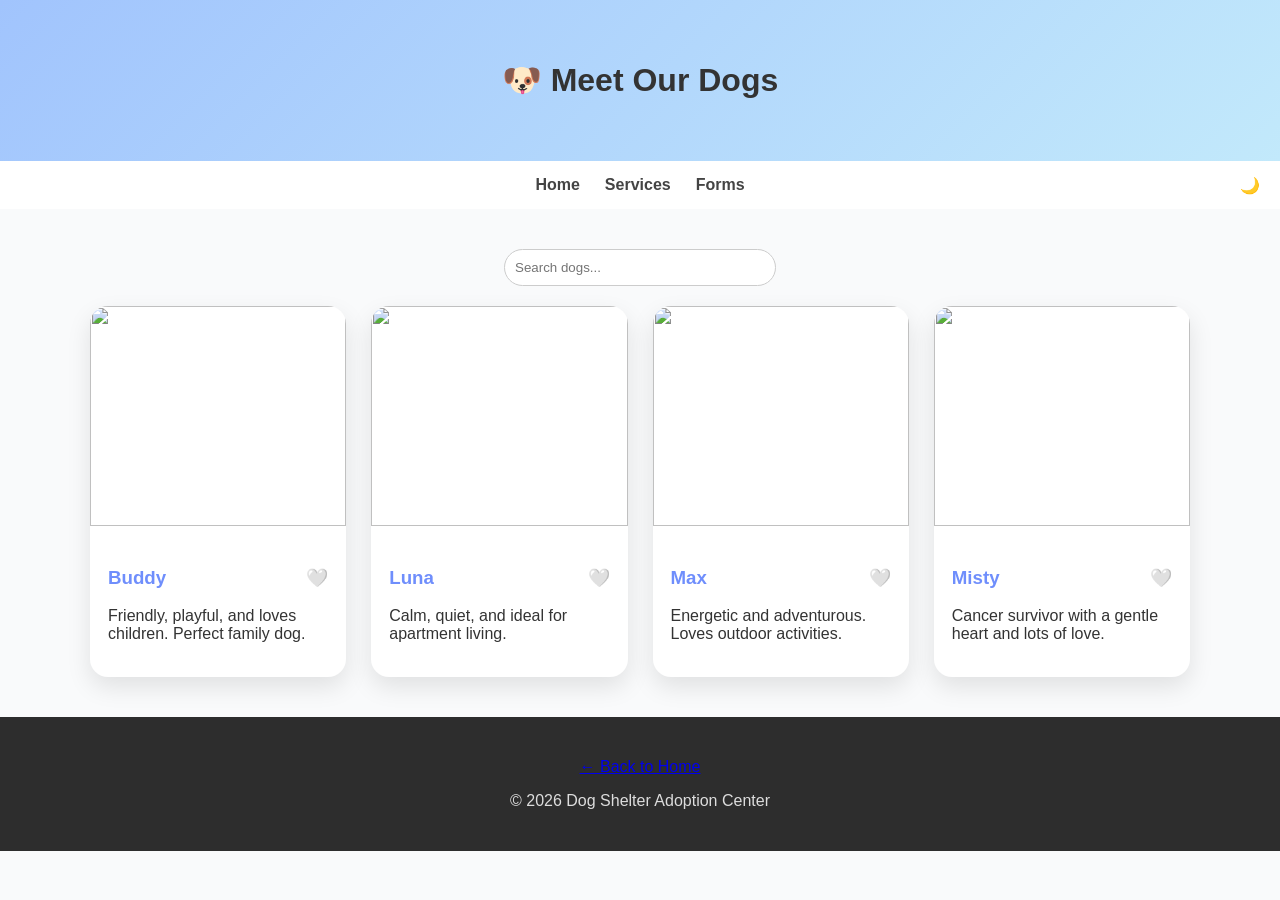
==== dogs.html @ d5d82e31 "Add files via upload" ====
<!DOCTYPE html>
<html lang="en">
<head>
<meta charset="UTF-8">
<meta name="viewport" content="width=device-width, initial-scale=1.0">
<title>Our Dogs</title>

<style>
body {
  font-family: 'Segoe UI', sans-serif;
  background: #f9fafb;
  margin: 0;
  color: #333;
  transition: 0.3s;
}

/* DARK MODE */
.dark {
  background: #1e1e1e;
  color: #eee;
}

/* HEADER */
header {
  background: linear-gradient(135deg, #a1c4fd, #c2e9fb);
  padding: 40px 20px;
  text-align: center;
}

/* NAV */
nav {
  background: #fff;
  display: flex;
  justify-content: center;
  gap: 25px;
  padding: 15px;
  position: sticky;
  top: 0;
}

nav a {
  text-decoration: none;
  color: #444;
  font-weight: 600;
}

.toggle-btn {
  position: absolute;
  right: 20px;
  cursor: pointer;
}

/* SEARCH */
.search-box {
  text-align: center;
  margin-bottom: 20px;
}

.search-box input {
  padding: 10px;
  width: 250px;
  border-radius: 20px;
  border: 1px solid #ccc;
}

/* GRID */
.container {
  max-width: 1100px;
  margin: 40px auto;
  padding: 0 20px;
}

.dog-grid {
  display: grid;
  grid-template-columns: repeat(auto-fit, minmax(230px, 1fr));
  gap: 25px;
}

/* CARD */
.dog-card {
  background: #fff;
  border-radius: 18px;
  overflow: hidden;
  box-shadow: 0 10px 25px rgba(0,0,0,0.1);
  transform: translateY(30px);
  opacity: 0;
}

.dog-card.show {
  transform: translateY(0);
  opacity: 1;
}

.dog-card:hover {
  transform: scale(1.03);
}

.dog-card img {
  width: 100%;
  height: 220px;
  object-fit: cover;
}

.info {
  padding: 18px;
}

.info h3 {
  color: #6f8efc;
}

/* FAVORITE */
.fav-btn {
  cursor: pointer;
  font-size: 18px;
  float: right;
}

/* FOOTER */
footer {
  background: #2d2d2d;
  color: #ddd;
  text-align: center;
  padding: 25px;
}
</style>
</head>

<body>

<header>
  <h1>🐶 Meet Our Dogs</h1>
</header>

<nav>
  <a href="index.html">Home</a>
  <a href="services.html">Services</a>
  <a href="adoption.html">Forms</a>
  <span class="toggle-btn" onclick="toggleDarkMode()">🌙</span>
</nav>

<div class="container">

  <!-- SEARCH -->
  <div class="search-box">
    <input type="text" id="search" placeholder="Search dogs...">
  </div>

  <div class="dog-grid" id="dogGrid">

    <div class="dog-card">
      <img src="images/buddy.jpg">
      <div class="info">
        <h3>Buddy <span class="fav-btn">🤍</span></h3>
        <p>Friendly, playful, and loves children. Perfect family dog.</p>
      </div>
    </div>

    <div class="dog-card">
      <img src="images/luna.jpg">
      <div class="info">
        <h3>Luna <span class="fav-btn">🤍</span></h3>
        <p>Calm, quiet, and ideal for apartment living.</p>
      </div>
    </div>

    <div class="dog-card">
      <img src="images/max.jpg">
      <div class="info">
        <h3>Max <span class="fav-btn">🤍</span></h3>
        <p>Energetic and adventurous. Loves outdoor activities.</p>
      </div>
    </div>

    <div class="dog-card">
      <img src="images/misty.jpg">
      <div class="info">
        <h3>Misty <span class="fav-btn">🤍</span></h3>
        <p>Cancer survivor with a gentle heart and lots of love.</p>
      </div>
    </div>

  </div>
</div>

<footer>
  <p><a href="index.html">← Back to Home</a></p>
  <p>© 2026 Dog Shelter Adoption Center</p>
</footer>

<script>

/* DARK MODE */
function toggleDarkMode() {
  document.body.classList.toggle("dark");
}

/* SEARCH FILTER */
document.getElementById("search").addEventListener("keyup", function() {
  let value = this.value.toLowerCase();
  let cards = document.querySelectorAll(".dog-card");

  cards.forEach(card => {
    let name = card.innerText.toLowerCase();
    card.style.display = name.includes(value) ? "block" : "none";
  });
});

/* FAVORITES (LOCAL STORAGE) */
document.querySelectorAll(".fav-btn").forEach(btn => {
  btn.addEventListener("click", function() {
    this.textContent = this.textContent === "🤍" ? "❤️" : "🤍";
  });
});

/* SCROLL ANIMATION */
const cards = document.querySelectorAll('.dog-card');

function reveal() {
  cards.forEach(card => {
    let top = card.getBoundingClientRect().top;
    if (top < window.innerHeight - 50) {
      card.classList.add("show");
    }
  });
}

window.addEventListener("scroll", reveal);
window.addEventListener("load", reveal);

</script>

</body>
</html>
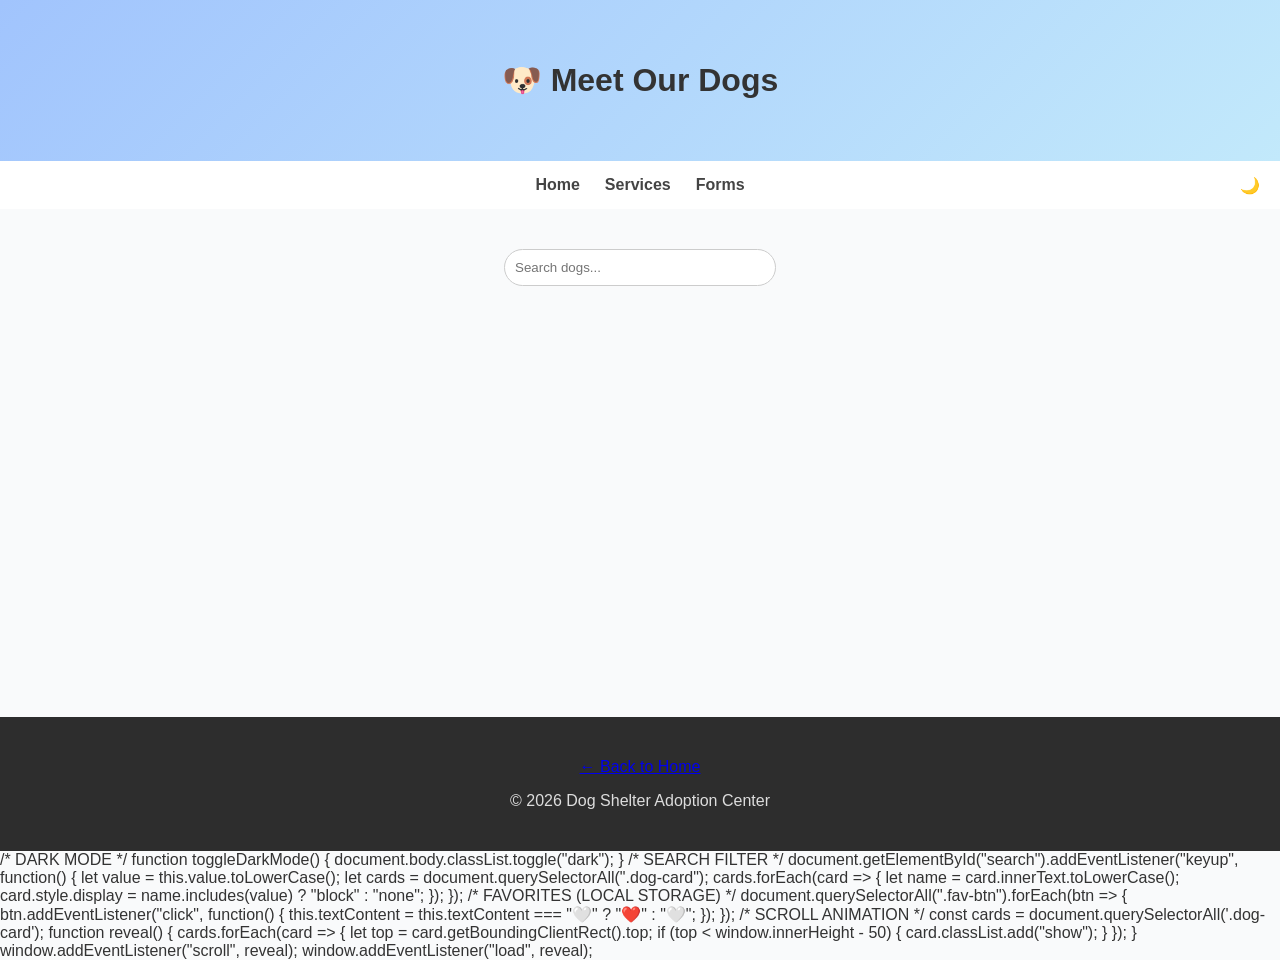
==== commit 91135d37: "Update dogs.html" ====
--- a/dogs.html
+++ b/dogs.html
@@ -189,6 +189,49 @@
 </footer>
 
 <script>
+  <h2>Draw Your Favorite Dog 🐶</h2>
+
+<canvas id="drawingCanvas" width="500" height="300" style="border:1px solid black;"></canvas>
+
+<br><br>
+
+<button onclick="clearCanvas()">Clear</button>
+
+<script>
+const canvas = document.getElementById("drawingCanvas");
+const ctx = canvas.getContext("2d");
+
+let drawing = false;
+
+canvas.addEventListener("mousedown", () => {
+    drawing = true;
+});
+
+canvas.addEventListener("mouseup", () => {
+    drawing = false;
+    ctx.beginPath();
+});
+
+canvas.addEventListener("mousemove", draw);
+
+function draw(event) {
+    if (!drawing) return;
+
+    ctx.lineWidth = 3;
+    ctx.lineCap = "round";
+    ctx.strokeStyle = "black";
+
+    ctx.lineTo(event.offsetX, event.offsetY);
+    ctx.stroke();
+    ctx.beginPath();
+    ctx.moveTo(event.offsetX, event.offsetY);
+}
+
+function clearCanvas() {
+    ctx.clearRect(0, 0, canvas.width, canvas.height);
+}
+</script>
+
 
 /* DARK MODE */
 function toggleDarkMode() {
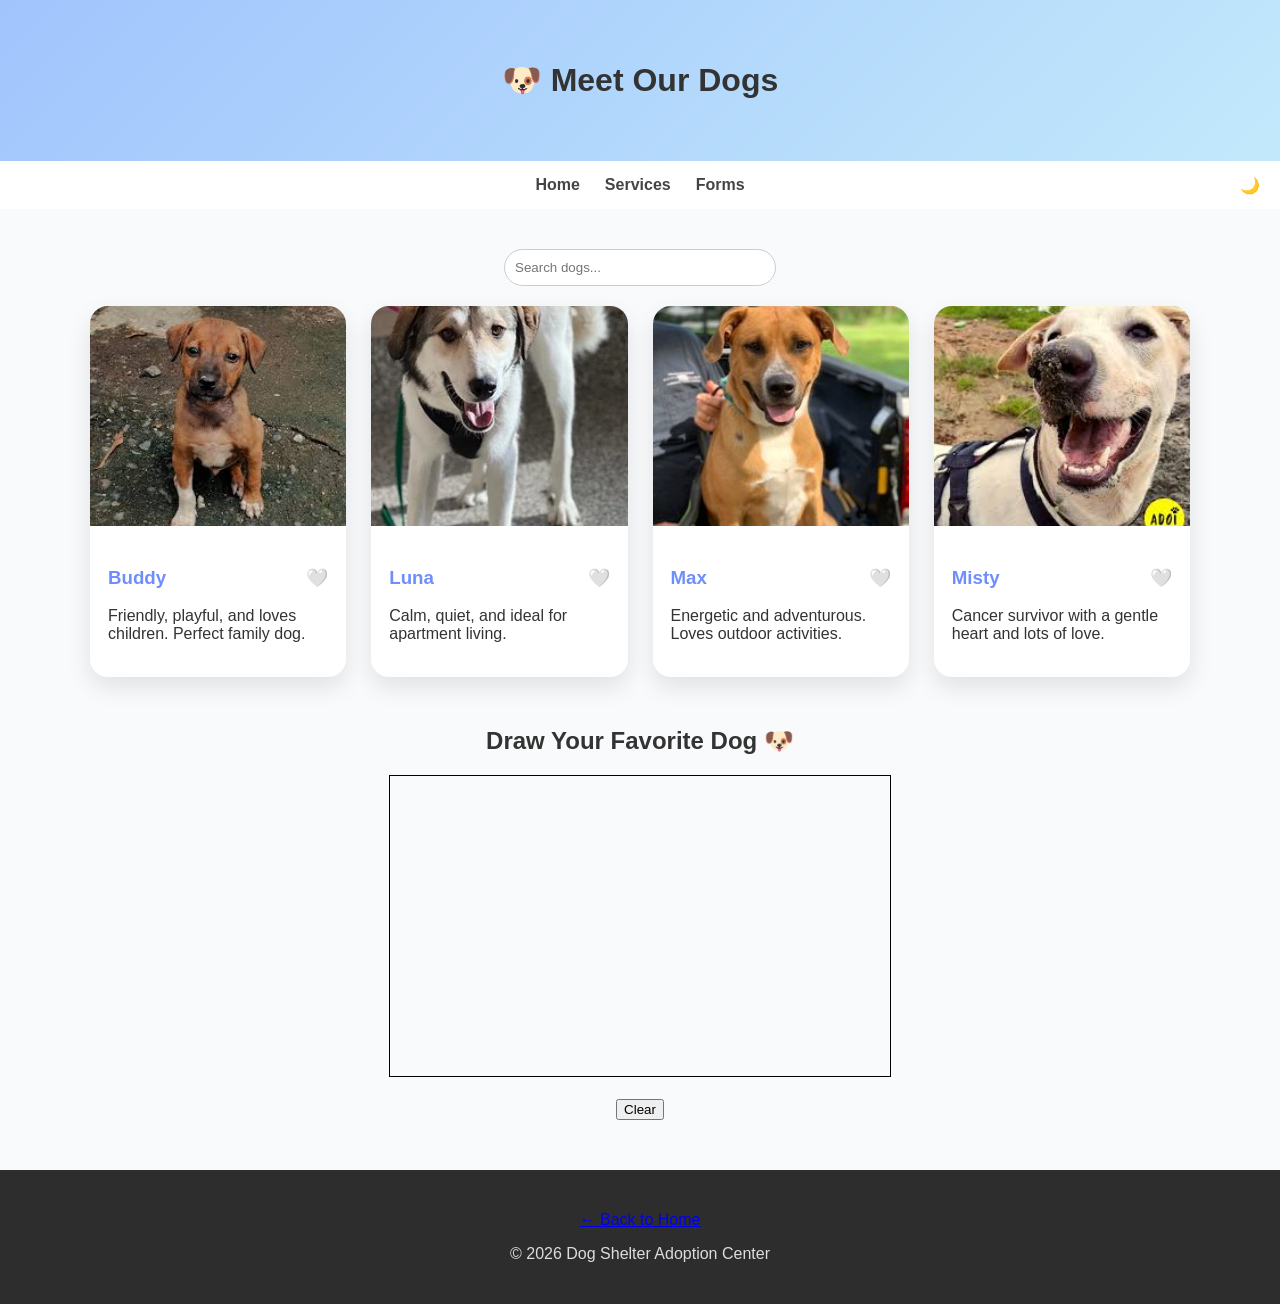
==== commit 3b3b11d6: "Update dogs.html" ====
--- a/dogs.html
+++ b/dogs.html
@@ -116,6 +116,12 @@
   float: right;
 }
 
+/* DRAWING SECTION */
+.canvas-section {
+  text-align: center;
+  margin: 50px;
+}
+
 /* FOOTER */
 footer {
   background: #2d2d2d;
@@ -146,7 +152,7 @@
     <input type="text" id="search" placeholder="Search dogs...">
   </div>
 
-  <div class="dog-grid" id="dogGrid">
+  <div class="dog-grid">
 
     <div class="dog-card">
       <img src="images/buddy.jpg">
@@ -181,6 +187,14 @@
     </div>
 
   </div>
+</div>
+
+<!-- DRAWING CANVAS -->
+<div class="canvas-section">
+  <h2>Draw Your Favorite Dog 🐶</h2>
+  <canvas id="drawingCanvas" width="500" height="300" style="border:1px solid black;"></canvas>
+  <br><br>
+  <button onclick="clearCanvas()">Clear</button>
 </div>
 
 <footer>
@@ -189,57 +203,43 @@
 </footer>
 
 <script>
-  <h2>Draw Your Favorite Dog 🐶</h2>
-
-<canvas id="drawingCanvas" width="500" height="300" style="border:1px solid black;"></canvas>
-
-<br><br>
-
-<button onclick="clearCanvas()">Clear</button>
-
-<script>
+// CANVAS DRAWING
 const canvas = document.getElementById("drawingCanvas");
 const ctx = canvas.getContext("2d");
 
 let drawing = false;
 
-canvas.addEventListener("mousedown", () => {
-    drawing = true;
+canvas.addEventListener("mousedown", () => drawing = true);
+canvas.addEventListener("mouseup", () => {
+  drawing = false;
+  ctx.beginPath();
 });
-
-canvas.addEventListener("mouseup", () => {
-    drawing = false;
-    ctx.beginPath();
-});
-
 canvas.addEventListener("mousemove", draw);
 
-function draw(event) {
-    if (!drawing) return;
-
-    ctx.lineWidth = 3;
-    ctx.lineCap = "round";
-    ctx.strokeStyle = "black";
-
-    ctx.lineTo(event.offsetX, event.offsetY);
-    ctx.stroke();
-    ctx.beginPath();
-    ctx.moveTo(event.offsetX, event.offsetY);
+function draw(e) {
+  if (!drawing) return;
+
+  ctx.lineWidth = 3;
+  ctx.lineCap = "round";
+  ctx.strokeStyle = "black";
+
+  ctx.lineTo(e.offsetX, e.offsetY);
+  ctx.stroke();
+  ctx.beginPath();
+  ctx.moveTo(e.offsetX, e.offsetY);
 }
 
 function clearCanvas() {
-    ctx.clearRect(0, 0, canvas.width, canvas.height);
-}
-</script>
-
-
-/* DARK MODE */
+  ctx.clearRect(0, 0, canvas.width, canvas.height);
+}
+
+// DARK MODE
 function toggleDarkMode() {
   document.body.classList.toggle("dark");
 }
 
-/* SEARCH FILTER */
-document.getElementById("search").addEventListener("keyup", function() {
+// SEARCH
+document.getElementById("search").addEventListener("keyup", function () {
   let value = this.value.toLowerCase();
   let cards = document.querySelectorAll(".dog-card");
 
@@ -249,14 +249,14 @@
   });
 });
 
-/* FAVORITES (LOCAL STORAGE) */
+// FAVORITES
 document.querySelectorAll(".fav-btn").forEach(btn => {
-  btn.addEventListener("click", function() {
+  btn.addEventListener("click", function () {
     this.textContent = this.textContent === "🤍" ? "❤️" : "🤍";
   });
 });
 
-/* SCROLL ANIMATION */
+// SCROLL ANIMATION
 const cards = document.querySelectorAll('.dog-card');
 
 function reveal() {
@@ -270,8 +270,8 @@
 
 window.addEventListener("scroll", reveal);
 window.addEventListener("load", reveal);
-
 </script>
 
 </body>
 </html>
+
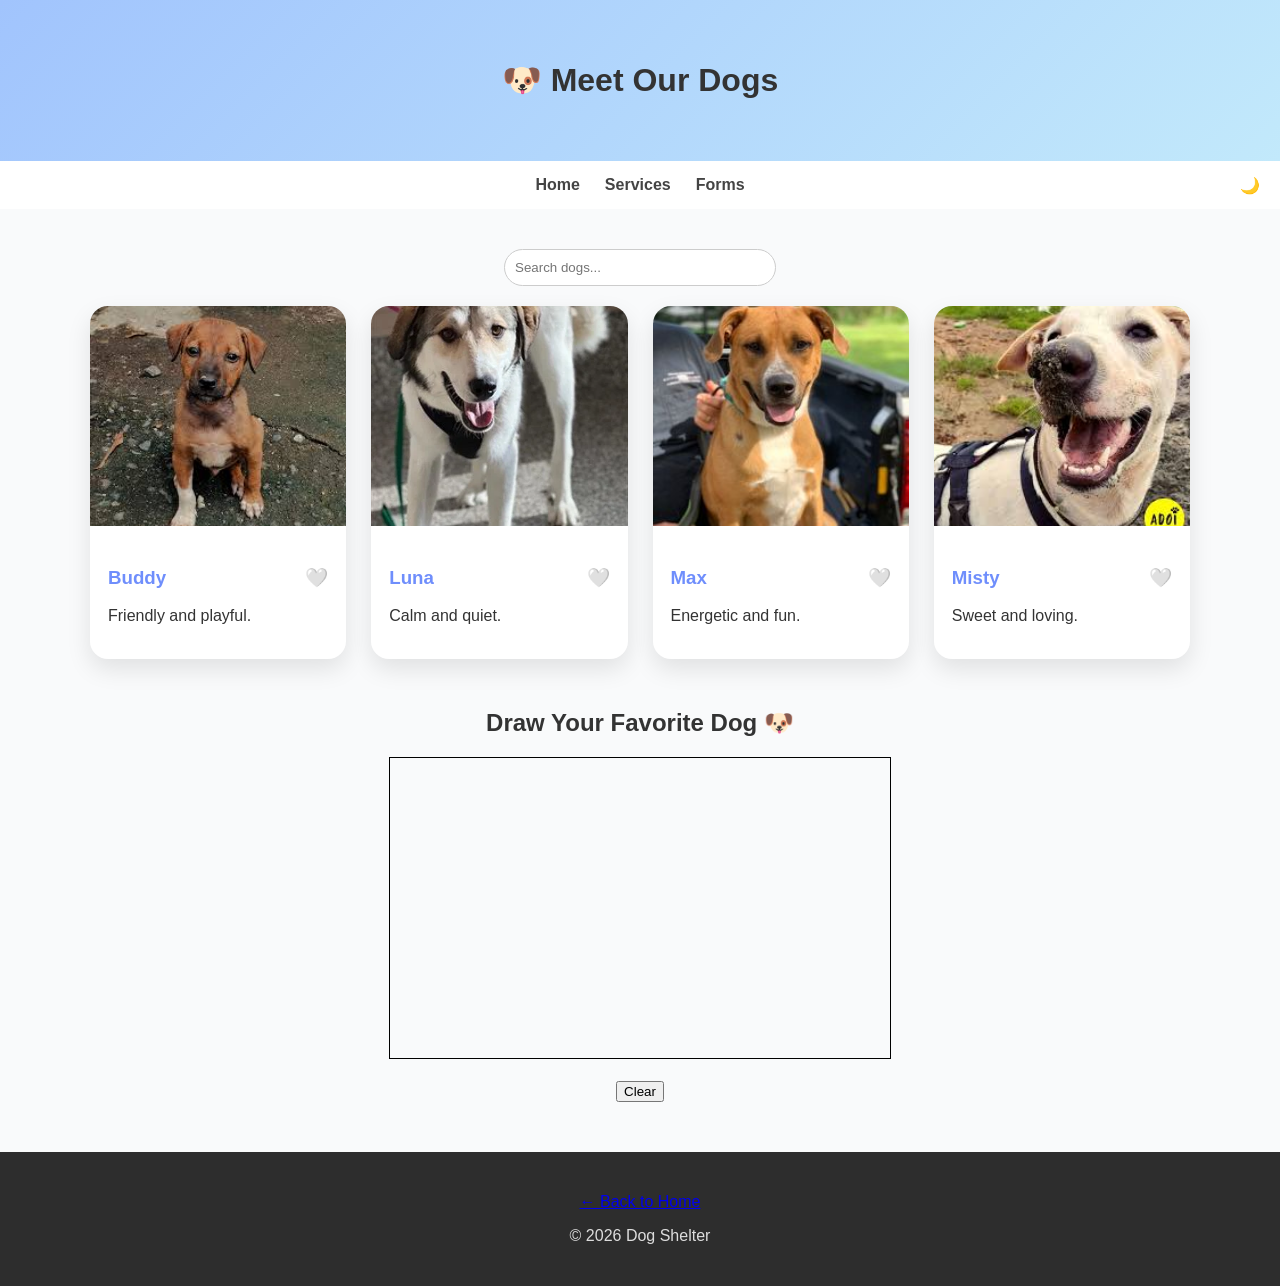
==== commit 7cd771d8: "Update dogs.html" ====
--- a/dogs.html
+++ b/dogs.html
@@ -14,20 +14,17 @@
   transition: 0.3s;
 }
 
-/* DARK MODE */
 .dark {
   background: #1e1e1e;
   color: #eee;
 }
 
-/* HEADER */
 header {
   background: linear-gradient(135deg, #a1c4fd, #c2e9fb);
   padding: 40px 20px;
   text-align: center;
 }
 
-/* NAV */
 nav {
   background: #fff;
   display: flex;
@@ -50,7 +47,6 @@
   cursor: pointer;
 }
 
-/* SEARCH */
 .search-box {
   text-align: center;
   margin-bottom: 20px;
@@ -63,7 +59,6 @@
   border: 1px solid #ccc;
 }
 
-/* GRID */
 .container {
   max-width: 1100px;
   margin: 40px auto;
@@ -76,7 +71,6 @@
   gap: 25px;
 }
 
-/* CARD */
 .dog-card {
   background: #fff;
   border-radius: 18px;
@@ -84,15 +78,12 @@
   box-shadow: 0 10px 25px rgba(0,0,0,0.1);
   transform: translateY(30px);
   opacity: 0;
+  transition: 0.4s;
 }
 
 .dog-card.show {
   transform: translateY(0);
   opacity: 1;
-}
-
-.dog-card:hover {
-  transform: scale(1.03);
 }
 
 .dog-card img {
@@ -109,20 +100,16 @@
   color: #6f8efc;
 }
 
-/* FAVORITE */
 .fav-btn {
   cursor: pointer;
-  font-size: 18px;
   float: right;
 }
 
-/* DRAWING SECTION */
 .canvas-section {
   text-align: center;
   margin: 50px;
 }
 
-/* FOOTER */
 footer {
   background: #2d2d2d;
   color: #ddd;
@@ -147,7 +134,6 @@
 
 <div class="container">
 
-  <!-- SEARCH -->
   <div class="search-box">
     <input type="text" id="search" placeholder="Search dogs...">
   </div>
@@ -158,7 +144,7 @@
       <img src="images/buddy.jpg">
       <div class="info">
         <h3>Buddy <span class="fav-btn">🤍</span></h3>
-        <p>Friendly, playful, and loves children. Perfect family dog.</p>
+        <p>Friendly and playful.</p>
       </div>
     </div>
 
@@ -166,7 +152,7 @@
       <img src="images/luna.jpg">
       <div class="info">
         <h3>Luna <span class="fav-btn">🤍</span></h3>
-        <p>Calm, quiet, and ideal for apartment living.</p>
+        <p>Calm and quiet.</p>
       </div>
     </div>
 
@@ -174,7 +160,7 @@
       <img src="images/max.jpg">
       <div class="info">
         <h3>Max <span class="fav-btn">🤍</span></h3>
-        <p>Energetic and adventurous. Loves outdoor activities.</p>
+        <p>Energetic and fun.</p>
       </div>
     </div>
 
@@ -182,14 +168,14 @@
       <img src="images/misty.jpg">
       <div class="info">
         <h3>Misty <span class="fav-btn">🤍</span></h3>
-        <p>Cancer survivor with a gentle heart and lots of love.</p>
+        <p>Sweet and loving.</p>
       </div>
     </div>
 
   </div>
 </div>
 
-<!-- DRAWING CANVAS -->
+<!-- CANVAS -->
 <div class="canvas-section">
   <h2>Draw Your Favorite Dog 🐶</h2>
   <canvas id="drawingCanvas" width="500" height="300" style="border:1px solid black;"></canvas>
@@ -199,40 +185,10 @@
 
 <footer>
   <p><a href="index.html">← Back to Home</a></p>
-  <p>© 2026 Dog Shelter Adoption Center</p>
+  <p>© 2026 Dog Shelter</p>
 </footer>
 
 <script>
-// CANVAS DRAWING
-const canvas = document.getElementById("drawingCanvas");
-const ctx = canvas.getContext("2d");
-
-let drawing = false;
-
-canvas.addEventListener("mousedown", () => drawing = true);
-canvas.addEventListener("mouseup", () => {
-  drawing = false;
-  ctx.beginPath();
-});
-canvas.addEventListener("mousemove", draw);
-
-function draw(e) {
-  if (!drawing) return;
-
-  ctx.lineWidth = 3;
-  ctx.lineCap = "round";
-  ctx.strokeStyle = "black";
-
-  ctx.lineTo(e.offsetX, e.offsetY);
-  ctx.stroke();
-  ctx.beginPath();
-  ctx.moveTo(e.offsetX, e.offsetY);
-}
-
-function clearCanvas() {
-  ctx.clearRect(0, 0, canvas.width, canvas.height);
-}
-
 // DARK MODE
 function toggleDarkMode() {
   document.body.classList.toggle("dark");
@@ -241,11 +197,8 @@
 // SEARCH
 document.getElementById("search").addEventListener("keyup", function () {
   let value = this.value.toLowerCase();
-  let cards = document.querySelectorAll(".dog-card");
-
-  cards.forEach(card => {
-    let name = card.innerText.toLowerCase();
-    card.style.display = name.includes(value) ? "block" : "none";
+  document.querySelectorAll(".dog-card").forEach(card => {
+    card.style.display = card.innerText.toLowerCase().includes(value) ? "block" : "none";
   });
 });
 
@@ -257,21 +210,47 @@
 });
 
 // SCROLL ANIMATION
-const cards = document.querySelectorAll('.dog-card');
-
 function reveal() {
-  cards.forEach(card => {
+  document.querySelectorAll('.dog-card').forEach(card => {
     let top = card.getBoundingClientRect().top;
     if (top < window.innerHeight - 50) {
       card.classList.add("show");
     }
   });
 }
-
 window.addEventListener("scroll", reveal);
 window.addEventListener("load", reveal);
+
+// CANVAS (SAFE)
+const canvas = document.getElementById("drawingCanvas");
+
+if (canvas) {
+  const ctx = canvas.getContext("2d");
+  let drawing = false;
+
+  canvas.addEventListener("mousedown", () => drawing = true);
+  canvas.addEventListener("mouseup", () => {
+    drawing = false;
+    ctx.beginPath();
+  });
+
+  canvas.addEventListener("mousemove", function(e) {
+    if (!drawing) return;
+    ctx.lineWidth = 3;
+    ctx.lineCap = "round";
+    ctx.lineTo(e.offsetX, e.offsetY);
+    ctx.stroke();
+    ctx.beginPath();
+    ctx.moveTo(e.offsetX, e.offsetY);
+  });
+
+  window.clearCanvas = function () {
+    ctx.clearRect(0, 0, canvas.width, canvas.height);
+  };
+}
 </script>
 
 </body>
 </html>
 
+
